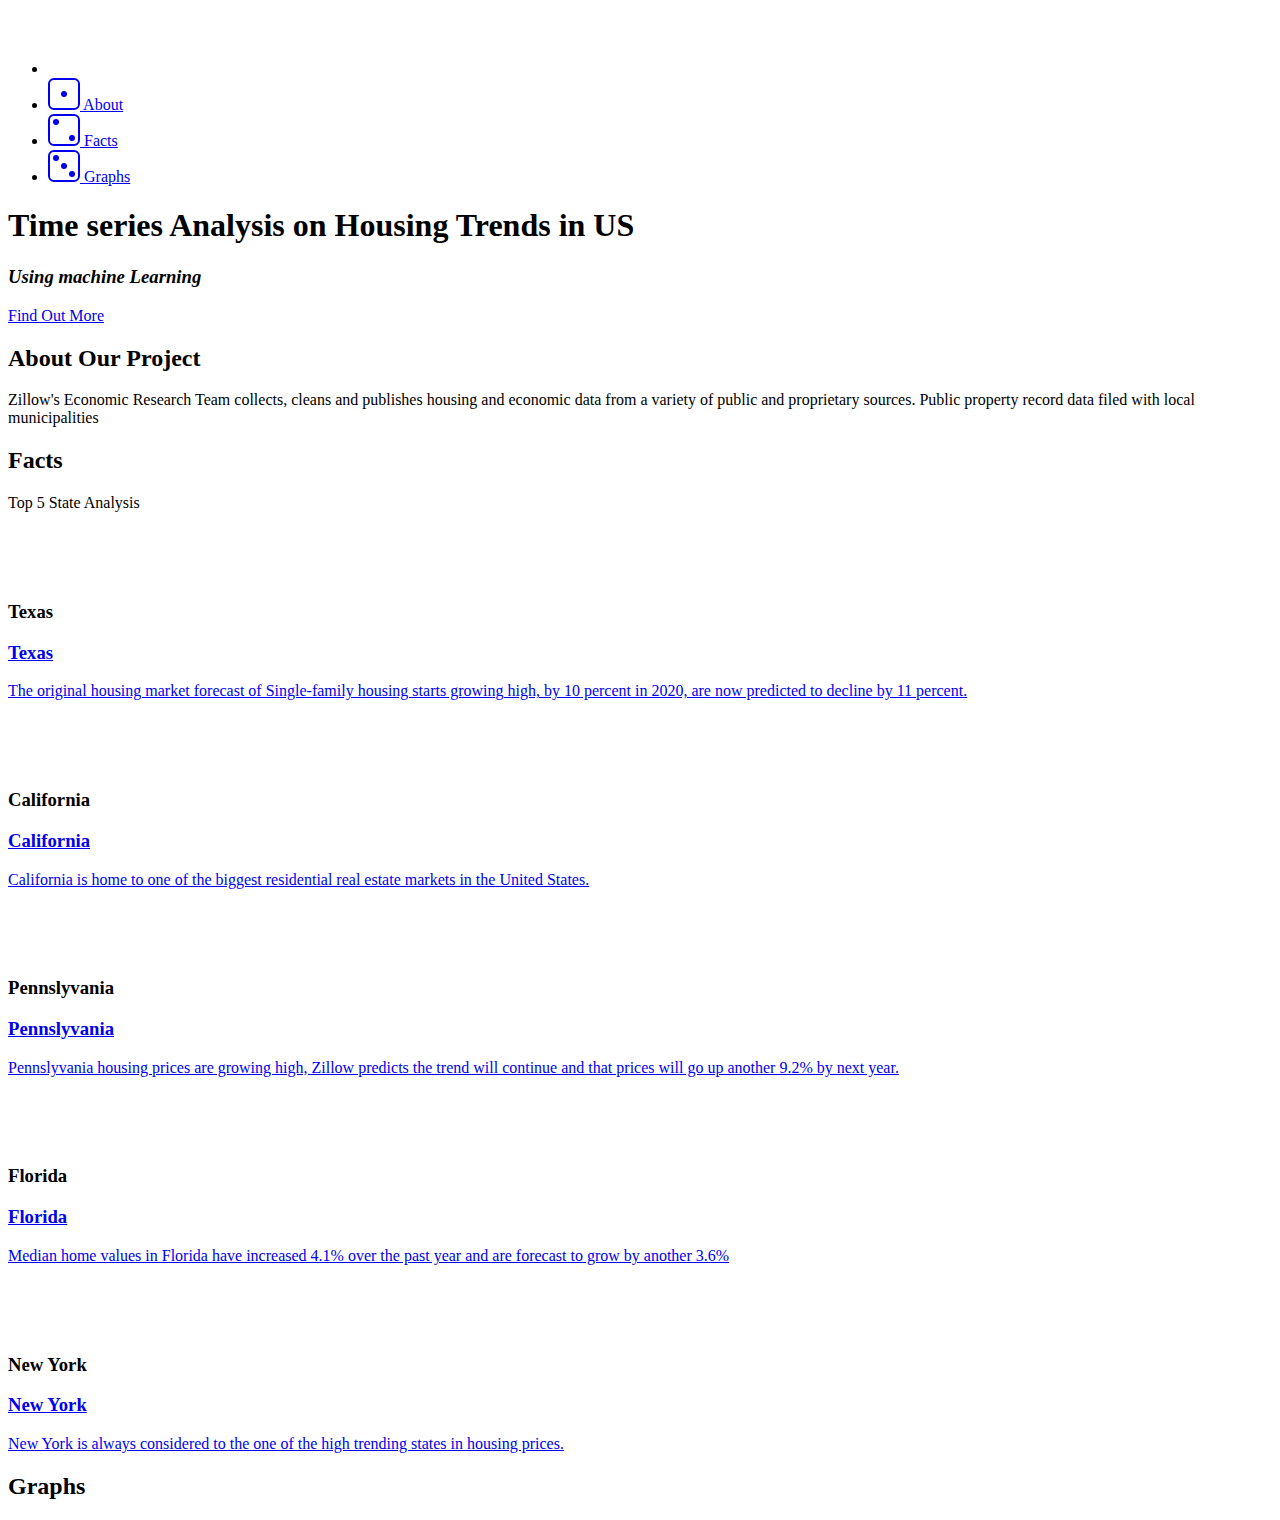
==== index.html @ d9c6e8ea "Uploaded Changes on the connectivity links/flask" ====
<!DOCTYPE html>
<html lang="en">

<head>
  <meta charset="UTF-8">
  <meta name="viewport" content="width=device-width, initial-scale=1, shrink-to-fit=no">
  <title>Final Project</title>
  <!--stylesheet-->
  <link rel="stylesheet" type="text/css" href="{{ url_for('static', filename='css/styles.css') }}">
  <link rel="stylesheet" href="https://stackpath.bootstrapcdn.com/bootstrap/4.5.0/css/bootstrap.min.css" integrity="sha384-9aIt2nRpC12Uk9gS9baDl411NQApFmC26EwAOH8WgZl5MYYxFfc+NcPb1dKGj7Sk" crossorigin="anonymous">
  <script type="text/javascript" src="https://public.tableau.com/javascripts/api/tableau-2.min.js"></script>
  <script>
    var oldSelection = 1;
    var newSelection = 1;
    function initialize(fact){
       var url = 'https://public.tableau.com/views/Final_Project_15950261403420/PA_Diagnostics?:language=en&:display_count=y&:origin=viz_share_link';

       switch(fact){
         case 1: url = 'https://public.tableau.com/views/Final_Project_TXDiagnostics/TX_Diagnostics?:language=en&:display_count=y&:origin=viz_share_link';
                 break;
         case 2: url = 'https://public.tableau.com/views/Final_Project_CADiagnostics/CA_Diagnostics?:language=en&:display_count=y&:origin=viz_share_link';
                 break;
         case 3: url = 'https://public.tableau.com/views/Final_Project_15950261403420/PA_Diagnostics?:language=en&:display_count=y&:origin=viz_share_link';
                 break;       
         case 4: url = 'https://public.tableau.com/views/Final_Project_FLDiagnostics/FL_Diagnostics?:language=en&:display_count=y&:origin=viz_share_link';
                 break; 
         case 5: url = 'https://public.tableau.com/views/Final_Project_NYDiagnostics/NY_Diagnostics?:language=en&:display_count=y&:origin=viz_share_link';
                 break; 
       }
       oldSelection = newSelection;
       newSelection = fact;

       gotoGraphs();
       initializeGraph(url, oldSelection, newSelection);
    }

    function gotoGraphs(){

      document.getElementById("graphslink").click();

    }

    function initializeGraph(url, oldSelection, newSelection) {
  // JS object that points at empty div in the html
  var oldSelectionDiv = "tableauViz1";
  if(oldSelection == 2){
    oldSelectionDiv  = "tableauViz2";
  }
  else if(oldSelection == 3){
    oldSelectionDiv  = "tableauViz3";
  }
  else if(oldSelection == 4){
    oldSelectionDiv  = "tableauViz4";
  }
  else if(oldSelection == 5){
    oldSelectionDiv  = "tableauViz5";
  }

  var selection = "tableauViz1";
  if(newSelection == 2){
    selection  = "tableauViz2";
  }
  else if(newSelection == 3){
    selection  = "tableauViz3";
  }
  else if(newSelection == 4){
    selection  = "tableauViz4";
  }
  else if(newSelection == 5){
    selection  = "tableauViz5";
  }
  var oldPlaceholderDiv = document.getElementById(oldSelectionDiv);
  while(oldPlaceholderDiv.firstChild){
    oldPlaceholderDiv.removeChild(oldPlaceholderDiv.firstChild);
  }
  var placeholderDiv = document.getElementById(selection);
  while(placeholderDiv.firstChild){
    placeholderDiv.removeChild(placeholderDiv.firstChild);
  }

  var options = {
    width: '600px',
    height: '600px',
    hideTabs: true,
    hideToolbar: true,
  };
  var options3 = {
    width: '400px',
    height: '500px',
    hideTabs: true,
    hideToolbar: true,
  };

   var viz = new tableau.Viz(placeholderDiv, url, options);  
 
  }
  </script>

</head>

<body>
  <!-- Navigation -->
  <a class="menu-toggle rounded" href="#">
    <svg width="2em" height="2em" viewBox="0 0 16 16" color="white" class="bi bi-emoji-sunglasses" fill="currentColor" xmlns="http://www.w3.org/2000/svg">
      <path fill-rule="evenodd" d="M8 15A7 7 0 1 0 8 1a7 7 0 0 0 0 14zm0 1A8 8 0 1 0 8 0a8 8 0 0 0 0 16z"/>
      <path fill-rule="evenodd" d="M4.285 9.567a.5.5 0 0 1 .683.183A3.498 3.498 0 0 0 8 11.5a3.498 3.498 0 0 0 3.032-1.75.5.5 0 1 1 .866.5A4.498 4.498 0 0 1 8 12.5a4.498 4.498 0 0 1-3.898-2.25.5.5 0 0 1 .183-.683zM6.5 6.497V6.5h-1c0-.568.447-.947.862-1.154C6.807 5.123 7.387 5 8 5s1.193.123 1.638.346c.415.207.862.586.862 1.154h-1v-.003l-.003-.01a.213.213 0 0 0-.036-.053.86.86 0 0 0-.27-.194C8.91 6.1 8.49 6 8 6c-.491 0-.912.1-1.19.24a.86.86 0 0 0-.271.194.213.213 0 0 0-.036.054l-.003.01z"/>
      <path d="M2.31 5.243A1 1 0 0 1 3.28 4H6a1 1 0 0 1 1 1v1a2 2 0 0 1-2 2h-.438a2 2 0 0 1-1.94-1.515L2.31 5.243zM9 5a1 1 0 0 1 1-1h2.72a1 1 0 0 1 .97 1.243l-.311 1.242A2 2 0 0 1 11.439 8H11a2 2 0 0 1-2-2V5z"/>
    </svg>
  </a>

  <nav id="sidebar-wrapper">
    <ul class="sidebar-nav">
      <li class="sidebar-brand">
        <a class="smooth-scroll" href="#Header"></a>
      </li>
      <li class="sidebar-nav-item">
        <a class="smooth-scroll" href="#About">
          <svg width="2em" height="2em" viewBox="0 0 16 16" class="bi bi-dice-1" fill="currentColor" xmlns="http://www.w3.org/2000/svg">
            <path fill-rule="evenodd" d="M13 1H3a2 2 0 0 0-2 2v10a2 2 0 0 0 2 2h10a2 2 0 0 0 2-2V3a2 2 0 0 0-2-2zM3 0a3 3 0 0 0-3 3v10a3 3 0 0 0 3 3h10a3 3 0 0 0 3-3V3a3 3 0 0 0-3-3H3z"/>
            <circle cx="8" cy="8" r="1.5"/>
          </svg>
          About</a>
      </li>
      <li class="sidebar-nav-item">
        <a class="smooth-scroll" href="#facts">
          <svg width="2em" height="2em" viewBox="0 0 16 16" class="bi bi-dice-2" fill="currentColor" xmlns="http://www.w3.org/2000/svg">
            <path fill-rule="evenodd" d="M13 1H3a2 2 0 0 0-2 2v10a2 2 0 0 0 2 2h10a2 2 0 0 0 2-2V3a2 2 0 0 0-2-2zM3 0a3 3 0 0 0-3 3v10a3 3 0 0 0 3 3h10a3 3 0 0 0 3-3V3a3 3 0 0 0-3-3H3z"/>
            <circle cx="4" cy="4" r="1.5"/>
            <circle cx="12" cy="12" r="1.5"/>
          </svg>
          Facts</a>
      </li>
      <li class="sidebar-nav-item">
        <a class="smooth-scroll" href="#graphs">
          <svg width="2em" height="2em" viewBox="0 0 16 16" class="bi bi-dice-3" fill="currentColor" xmlns="http://www.w3.org/2000/svg">
            <path fill-rule="evenodd" d="M13 1H3a2 2 0 0 0-2 2v10a2 2 0 0 0 2 2h10a2 2 0 0 0 2-2V3a2 2 0 0 0-2-2zM3 0a3 3 0 0 0-3 3v10a3 3 0 0 0 3 3h10a3 3 0 0 0 3-3V3a3 3 0 0 0-3-3H3z"/>
            <circle cx="4" cy="4" r="1.5"/>
            <circle cx="12" cy="12" r="1.5"/>
            <circle cx="8" cy="8" r="1.5"/>
          </svg>
          Graphs</a>
      </li>


    </ul>
  </nav>
  <!-- Header -->
  <section id="Banner" class="content-section">
    <div class="container content-wrap text-center">
      <h1>Time series Analysis on Housing Trends in US</h1>
      <h3>
          <em>Using machine Learning</em>
        </h3>
      <a class="btn btn-primary btn-xl smooth-scroll" href="#About">Find Out More</a>
    </div>
    <div class="overlay"></div>
  </section>

  <!-- About -->
  <section id="About" class="content-section">
    <div class="container text-center">
      <div class="row">
        <div class="col-lg-12">
          <div class="block-heading">
            <h2>About Our Project</h2>
          </div>
          <p class="lead">Zillow's Economic Research Team collects, cleans and publishes housing and economic data from a variety of public and proprietary sources. Public property record data filed with local municipalities</p>
        </div>
      </div>
    </div>
  </section>
  
  
  <!-- Facts -->
  <section id="facts" class="content-section text-center">
    <div class="container">
      <div class="block-heading">
        <h2>Facts</h2>
        <p>Top 5 State Analysis</p>
      </div>
      <div class="row">
        <div class="col-md-3 col-sm-6">
          <div class="service-box">
            <div class="service-icon red">
              <div class="front-content">
                <svg width="2em" height="2em" viewBox="0 0 16 16" color="white" class="bi bi-suit-spade" fill="currentColor" xmlns="http://www.w3.org/2000/svg">
                  <path fill-rule="evenodd" d="M8 0a.5.5 0 0 1 .429.243c1.359 2.265 2.925 3.682 4.25 4.882.096.086.19.17.282.255C14.308 6.604 15.5 7.747 15.5 9.5a4 4 0 0 1-5.406 3.746c.235.39.491.782.722 1.131.434.659-.01 1.623-.856 1.623H6.04c-.845 0-1.29-.964-.856-1.623.263-.397.51-.777.728-1.134A4 4 0 0 1 .5 9.5c0-1.753 1.192-2.896 2.539-4.12l.281-.255c1.326-1.2 2.892-2.617 4.251-4.882A.5.5 0 0 1 8 0zM3.711 6.12C2.308 7.396 1.5 8.253 1.5 9.5a3 3 0 0 0 5.275 1.956.5.5 0 0 1 .868.43c-.094.438-.33.932-.611 1.428a29.247 29.247 0 0 1-1.013 1.614.03.03 0 0 0-.005.018.074.074 0 0 0 .024.054h3.924a.074.074 0 0 0 .024-.054.03.03 0 0 0-.005-.018c-.3-.455-.658-1.005-.96-1.535-.294-.514-.57-1.064-.664-1.507a.5.5 0 0 1 .868-.43A3 3 0 0 0 14.5 9.5c0-1.247-.808-2.104-2.211-3.38L12 5.86c-1.196-1.084-2.668-2.416-4-4.424-1.332 2.008-2.804 3.34-4 4.422l-.289.261z"/>
                </svg>
                <br>
                <br>
                <h3>Texas</h3>
              </div>
            </div>
            <div class="service-content">
              <a class="btn btn-primary btn-xl smooth-scroll" href="javascript:initialize(1)">
              <h3>Texas</h3>
              <p>The original housing market forecast of Single-family housing starts growing high, by 10 percent in 2020, are now predicted to decline by 11 percent.</p>
              </a>
            </div>
          </div>
        </div>
        <div class="col-md-3 col-sm-6">
          <div class="service-box">
            <div class="service-icon orange">
              <div class="front-content">
                <svg width="2em" height="2em" color="white" viewBox="0 0 16 16" class="bi bi-suit-diamond" fill="currentColor" xmlns="http://www.w3.org/2000/svg">
                  <path fill-rule="evenodd" d="M8.384 1.226a.463.463 0 0 0-.768 0l-4.56 6.468a.537.537 0 0 0 0 .612l4.56 6.469a.463.463 0 0 0 .768 0l4.56-6.469a.537.537 0 0 0 0-.612l-4.56-6.468zM6.848.613a1.39 1.39 0 0 1 2.304 0l4.56 6.468a1.61 1.61 0 0 1 0 1.838l-4.56 6.468a1.39 1.39 0 0 1-2.304 0L2.288 8.92a1.61 1.61 0 0 1 0-1.838L6.848.613z"/>
                </svg>
                <br>
                <br>
                <h3>California</h3>
              </div>
            </div>
            <div class="service-content">
              <a class="btn btn-primary btn-xl smooth-scroll" href="javascript:initialize(2)">
                <h3>California</h3>
              <p>California is home to one of the biggest residential real estate markets in the United States.</p>
               </a>
            </div>
          </div>
        </div>
        <div class="col-md-3 col-sm-6">
          <div class="service-box ">
            <div class="service-icon yellow">
              <div class="front-content">
                <svg width="2em" height="2em" color="white" viewBox="0 0 16 16" class="bi bi-suit-club" fill="currentColor" xmlns="http://www.w3.org/2000/svg">
                  <path fill-rule="evenodd" d="M8 1a3.25 3.25 0 0 0-3.25 3.25c0 .186 0 .29.016.41.014.12.045.27.12.527l.19.665-.692-.028a3.25 3.25 0 1 0 2.357 5.334.5.5 0 0 1 .844.518l-.003.005-.006.015-.024.055a21.893 21.893 0 0 1-.438.92 22.38 22.38 0 0 1-1.266 2.197c-.013.018-.02.05.001.09.01.02.021.03.03.036A.036.036 0 0 0 5.9 15h4.2c.01 0 .016-.002.022-.006a.092.092 0 0 0 .029-.035c.02-.04.014-.073.001-.091a22.875 22.875 0 0 1-1.704-3.117l-.024-.054-.006-.015-.002-.004a.5.5 0 0 1 .838-.524c.601.7 1.516 1.168 2.496 1.168a3.25 3.25 0 1 0-.139-6.498l-.699.03.199-.671c.14-.47.14-.745.139-.927V4.25A3.25 3.25 0 0 0 8 1zm2.207 12.024c.225.405.487.848.78 1.294C11.437 15 10.975 16 10.1 16H5.9c-.876 0-1.338-1-.887-1.683.291-.442.552-.88.776-1.283a4.25 4.25 0 1 1-2.007-8.187 2.79 2.79 0 0 1-.009-.064c-.023-.187-.023-.348-.023-.52V4.25a4.25 4.25 0 0 1 8.5 0c0 .14 0 .333-.04.596a4.25 4.25 0 0 1-.46 8.476 4.186 4.186 0 0 1-1.543-.298z"/>
                </svg>
                <br>
                <br>
                <h3>Pennslyvania</h3>
              </div>
            </div>
            <div class="service-content">
              <a class="btn btn-primary btn-xl smooth-scroll" href="javascript:initialize(3)">
              <h3>Pennslyvania</h3>
              <p>Pennslyvania housing prices are growing high, Zillow predicts the trend will continue and that prices will go up another 9.2% by next year.</p>
              </a>
            </div>
          </div>
        </div>
        <div class="col-md-3 col-sm-6">
          <div class="service-box ">
            <div class="service-icon green">
              <div class="front-content">
                <svg width="2em" height="2em" color="white" viewBox="0 0 16 16" class="bi bi-suit-heart" fill="currentColor" xmlns="http://www.w3.org/2000/svg">
                  <path fill-rule="evenodd" d="M8 6.236l.894-1.789c.222-.443.607-1.08 1.152-1.595C10.582 2.345 11.224 2 12 2c1.676 0 3 1.326 3 2.92 0 1.211-.554 2.066-1.868 3.37-.337.334-.721.695-1.146 1.093C10.878 10.423 9.5 11.717 8 13.447c-1.5-1.73-2.878-3.024-3.986-4.064-.425-.398-.81-.76-1.146-1.093C1.554 6.986 1 6.131 1 4.92 1 3.326 2.324 2 4 2c.776 0 1.418.345 1.954.852.545.515.93 1.152 1.152 1.595L8 6.236zm.392 8.292a.513.513 0 0 1-.784 0c-1.601-1.902-3.05-3.262-4.243-4.381C1.3 8.208 0 6.989 0 4.92 0 2.755 1.79 1 4 1c1.6 0 2.719 1.05 3.404 2.008.26.365.458.716.596.992a7.55 7.55 0 0 1 .596-.992C9.281 2.049 10.4 1 12 1c2.21 0 4 1.755 4 3.92 0 2.069-1.3 3.288-3.365 5.227-1.193 1.12-2.642 2.48-4.243 4.38z"/>
                </svg>
                <br>
                <br>
                <h3>Florida</h3>
              </div>
            </div>
            <div class="service-content">
              <a class="btn btn-primary btn-xl smooth-scroll" href="javascript:initialize(4)">
                <h3>Florida</h3>
              <p>Median home values in Florida have increased 4.1% over the past year and are forecast to grow by another 3.6%</p>
              </a>
            </div>
          </div>
        </div>
        <div class="col-md-3 col-sm-6">
          <div class="service-box ">
            <div class="service-icon green">
              <div class="front-content">
                <svg width="2em" height="2em" color="white" viewBox="0 0 16 16" class="bi bi-suit-heart" fill="currentColor" xmlns="http://www.w3.org/2000/svg">
                  <path fill-rule="evenodd" d="M8 6.236l.894-1.789c.222-.443.607-1.08 1.152-1.595C10.582 2.345 11.224 2 12 2c1.676 0 3 1.326 3 2.92 0 1.211-.554 2.066-1.868 3.37-.337.334-.721.695-1.146 1.093C10.878 10.423 9.5 11.717 8 13.447c-1.5-1.73-2.878-3.024-3.986-4.064-.425-.398-.81-.76-1.146-1.093C1.554 6.986 1 6.131 1 4.92 1 3.326 2.324 2 4 2c.776 0 1.418.345 1.954.852.545.515.93 1.152 1.152 1.595L8 6.236zm.392 8.292a.513.513 0 0 1-.784 0c-1.601-1.902-3.05-3.262-4.243-4.381C1.3 8.208 0 6.989 0 4.92 0 2.755 1.79 1 4 1c1.6 0 2.719 1.05 3.404 2.008.26.365.458.716.596.992a7.55 7.55 0 0 1 .596-.992C9.281 2.049 10.4 1 12 1c2.21 0 4 1.755 4 3.92 0 2.069-1.3 3.288-3.365 5.227-1.193 1.12-2.642 2.48-4.243 4.38z"/>
                </svg>
                <br>
                <br>
                <h3>New York</h3>
              </div>
            </div>
            <div class="service-content">
              <a class="btn btn-primary btn-xl smooth-scroll" href="javascript:initialize(5)">
                <h3>New York</h3>
              <p>New York is always considered to the one of the high trending states in housing prices.</p>
              </a>
            </div>
          </div>
        </div>
      </div>
    </div>
  </section>



<!-- Graphs -->
  <section class="content-section text-center" id="graphs">
    <div class="container">
      <div class="block-heading">
        <h2>Graphs</h2>
        <div class="container content-wrap text-center">
          <div class="col-md-4 col-sm-4">
            <div class="block center"> 
              <div id="tableauViz1"></div>
              <div id="tableauViz2"></div>
              <div id="tableauViz3"></div>
              <div id="tableauViz4"></div>
              <div id="tableauViz5"></div>
            </div>
          </div>
        </div>
      </div>
    </div>
  </section>

<script>
//  initializeViz();
</script>
<a href="#graphs" id="graphslink"></a>
</body>

</html>
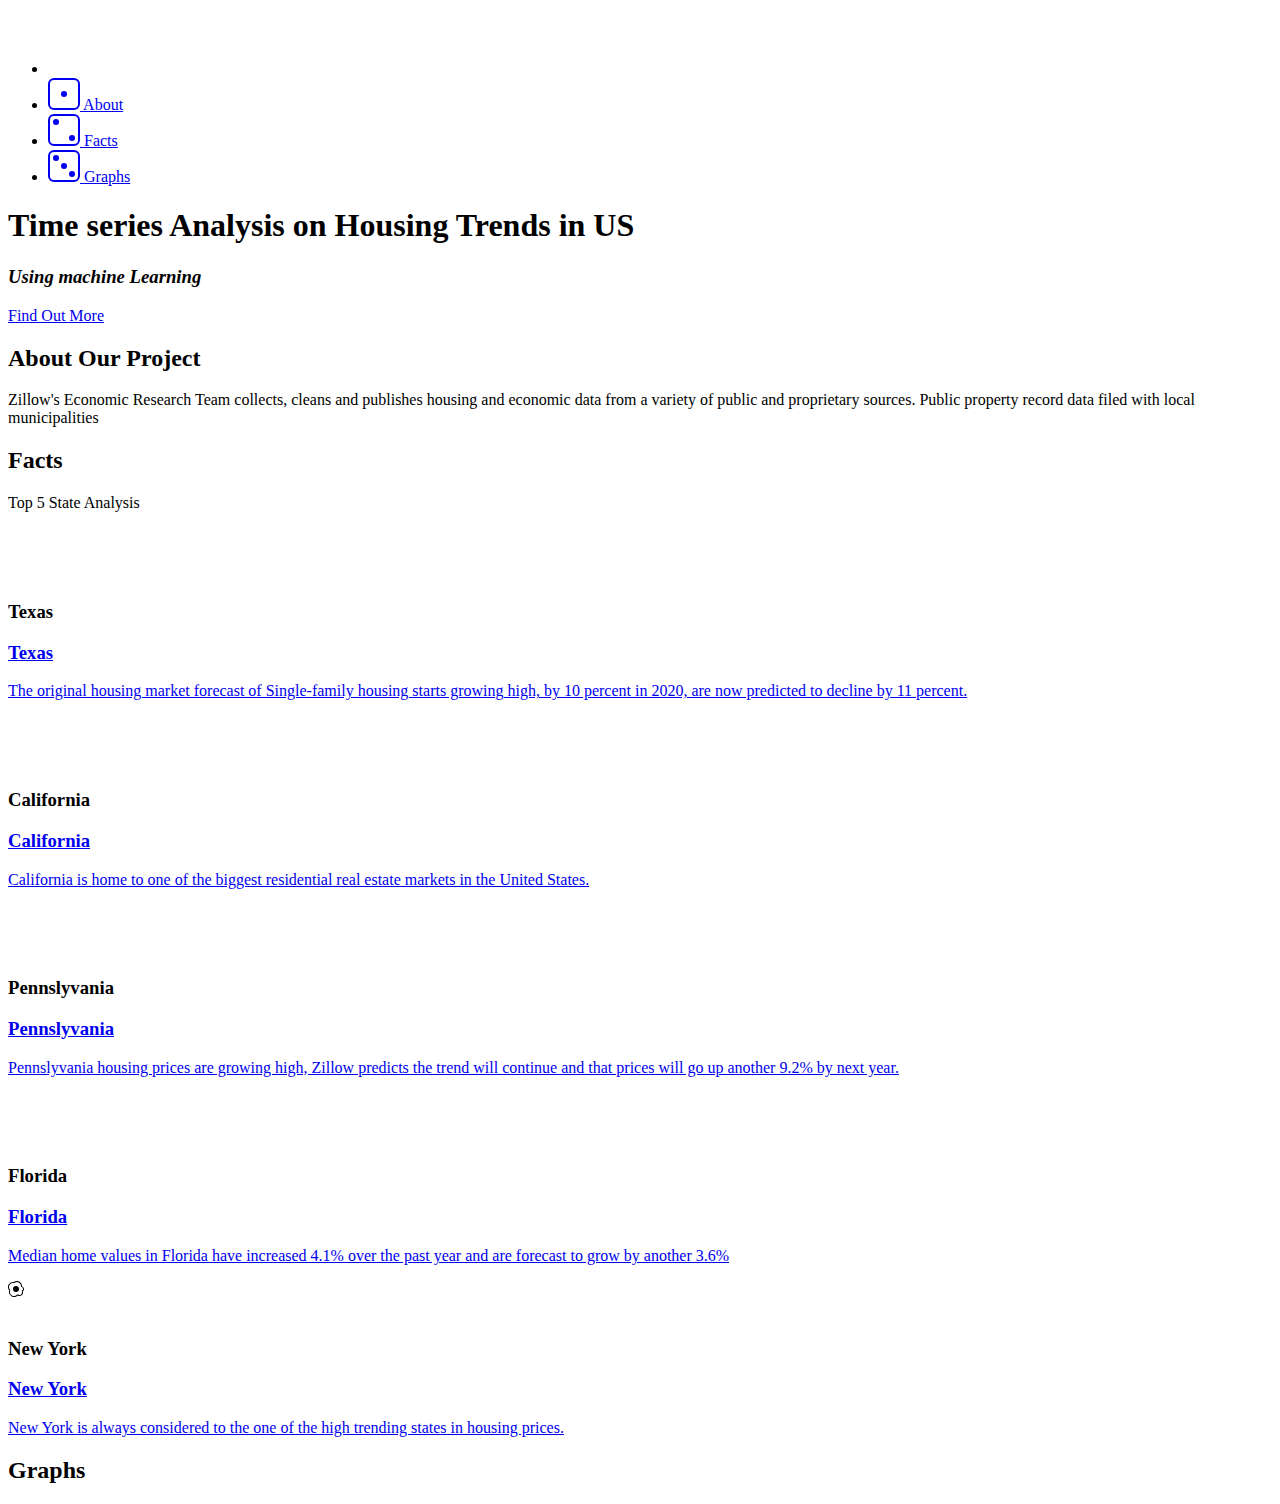
==== commit 5a8e21e8: "updated web" ====
--- a/index.html
+++ b/index.html
@@ -263,8 +263,9 @@
           <div class="service-box ">
             <div class="service-icon green">
               <div class="front-content">
-                <svg width="2em" height="2em" color="white" viewBox="0 0 16 16" class="bi bi-suit-heart" fill="currentColor" xmlns="http://www.w3.org/2000/svg">
-                  <path fill-rule="evenodd" d="M8 6.236l.894-1.789c.222-.443.607-1.08 1.152-1.595C10.582 2.345 11.224 2 12 2c1.676 0 3 1.326 3 2.92 0 1.211-.554 2.066-1.868 3.37-.337.334-.721.695-1.146 1.093C10.878 10.423 9.5 11.717 8 13.447c-1.5-1.73-2.878-3.024-3.986-4.064-.425-.398-.81-.76-1.146-1.093C1.554 6.986 1 6.131 1 4.92 1 3.326 2.324 2 4 2c.776 0 1.418.345 1.954.852.545.515.93 1.152 1.152 1.595L8 6.236zm.392 8.292a.513.513 0 0 1-.784 0c-1.601-1.902-3.05-3.262-4.243-4.381C1.3 8.208 0 6.989 0 4.92 0 2.755 1.79 1 4 1c1.6 0 2.719 1.05 3.404 2.008.26.365.458.716.596.992a7.55 7.55 0 0 1 .596-.992C9.281 2.049 10.4 1 12 1c2.21 0 4 1.755 4 3.92 0 2.069-1.3 3.288-3.365 5.227-1.193 1.12-2.642 2.48-4.243 4.38z"/>
+                <svg width="1em" height="1em" viewBox="0 0 16 16" class="bi bi-egg-fried" fill="currentColor" xmlns="http://www.w3.org/2000/svg">
+                  <path fill-rule="evenodd" d="M13.665 6.113a1 1 0 0 1-.667-.977L13 5a4 4 0 0 0-6.483-3.136 1 1 0 0 1-.8.2 4 4 0 0 0-3.693 6.61 1 1 0 0 1 .2 1 4 4 0 0 0 6.67 4.087 1 1 0 0 1 1.262-.152 2.5 2.5 0 0 0 3.715-2.905 1 1 0 0 1 .341-1.113 2.001 2.001 0 0 0-.547-3.478zM14 5c0 .057 0 .113-.003.17a3.001 3.001 0 0 1 .822 5.216 3.5 3.5 0 0 1-5.201 4.065 5 5 0 0 1-8.336-5.109A5 5 0 0 1 5.896 1.08 5 5 0 0 1 14 5z"/>
+                  <circle cx="8" cy="8" r="3"/>
                 </svg>
                 <br>
                 <br>
